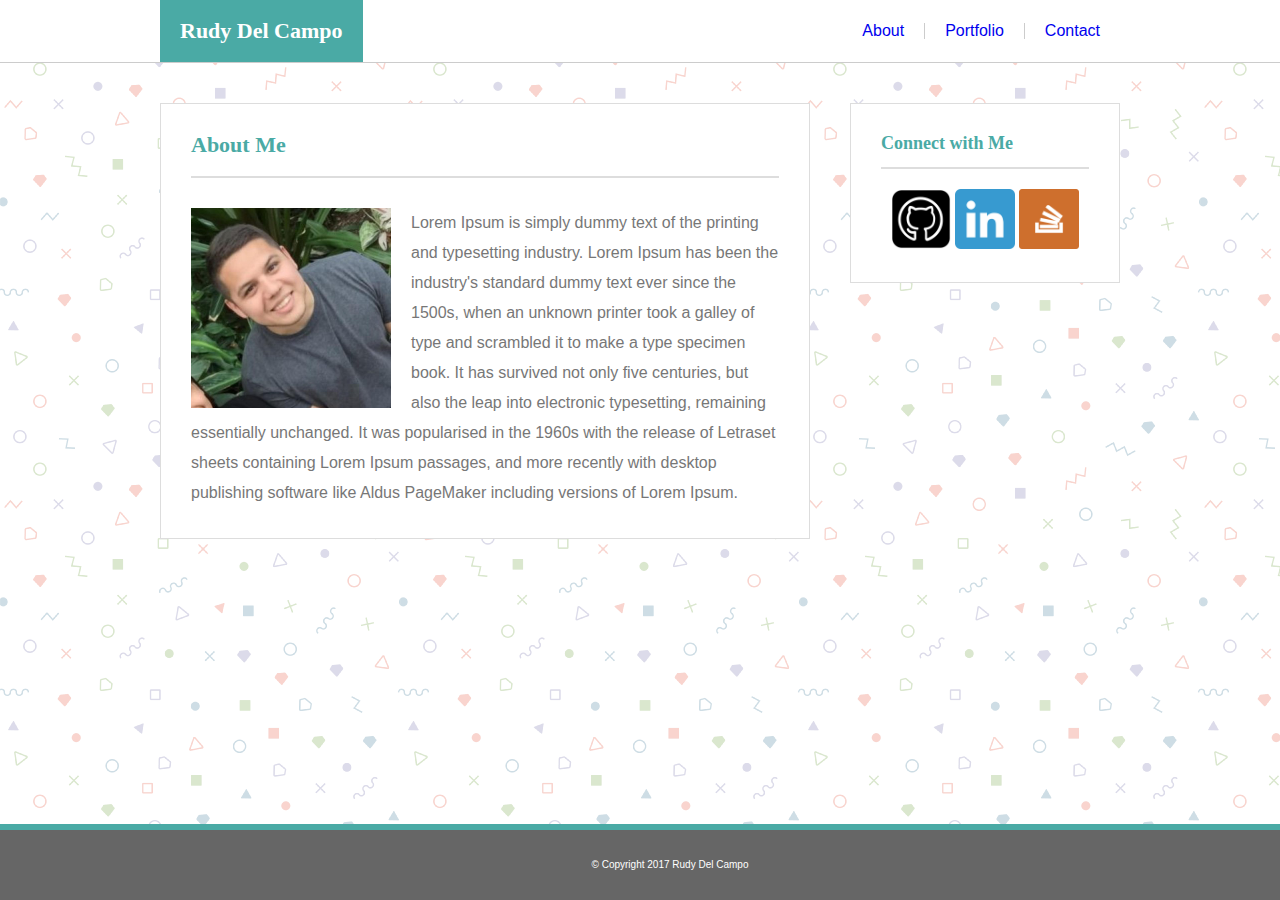
==== index.html @ 126ee576 "Commit to add completed profile page including images and icons" ====
<!DOCTYPE html>
<html>
  <head>
    <meta charset="utf-8">
    <title>Rudy's Portfolio</title>
    <link rel="stylesheet" href="./assets/css/reset.css">
    <link rel="stylesheet" href="./assets/css/style.css">
  </head>
  <body>
    <header>
      <div class="wrapper clearfix">
        <h1 class="header-title">Rudy Del Campo</h1>
        <ul class="header-section">
          <a href="index.html"><li class="header-list">About</li></a>
          <a href="portfolio.html"><li class="header-list header-divider">Portfolio</li></a>
          <a href="contact.html"><li class="header-list">Contact</li></a>
        </ul>
      </div>
    </header>

    <div class="wrapper clearfix content">
      <section class="about-me">
        <h1>About Me</h1>
        <img src="./assets/images/profile.jpeg" alt="">
        <p>Lorem Ipsum is simply dummy text of the printing and typesetting industry. Lorem Ipsum has been the industry's standard dummy text ever since the 1500s, when an unknown printer took a galley of type and scrambled it to make a type specimen book. It has survived not only five centuries, but also the leap into electronic typesetting, remaining essentially unchanged. It was popularised in the 1960s with the release of Letraset sheets containing Lorem Ipsum passages, and more recently with desktop publishing software like Aldus PageMaker including versions of Lorem Ipsum.</p>
      </section>

      <section class="contact">
        <h2>Connect with Me</h2>
        <a href="https://github.com/rdelcampo13"><img src="./assets/images/github.png" alt=""></a>
        <a href="https://www.linkedin.com/in/rudy-martin-del-campo-4454a041/"><img src="./assets/images/linkedin.png" alt=""></a>
        <a href="https://stackoverflow.com/users/8316864/rudy-martin-del-campo"><img src="./assets/images/stackoverflow.png" alt=""></a>
      </section>
    </div>

    <footer>
      &copy; Copyright 2017 Rudy Del Campo
     </footer>
  </body>
</html>
---- assets/css/style.css ----
body {
  font-family: 'Arial', 'Helvetica Neue', Helvetica, sans-serif;
  color: #777777;
  background: url("../images/memphis-colorful.png");
  background-repeat: repeat;
}

h1,
h2,
h3 {
  font-family: 'Georgia', Times, Times New Roman, serif;
  color: #4aaaa5;
}

h1 {
  font-size: 22px;
  font-weight: 600;
}

h2 {
  font-size: 18px;
  font-weight: 600;
}

header{
  border-bottom: 1px solid #cccccc;
  background-color: #ffffff;
}

.clearfix {
  clear: both;
  overflow: auto;
}

.wrapper {
  width: 960px;
  margin: auto;
}

.header-title {
  float: left;
  padding: 20px;
  background-color: #4aaaa5;
  color: #fff;
}

.header-section {
  float: right;
}

.header-list {
  float: left;
  padding: 0 20px;
  margin: 23px 0;
}

.header-divider {
  border-left: 1px solid #cccccc;
  border-right: 1px solid #cccccc;
}

.content {
  margin-bottom: 40px;
}

.about-me {
  margin-top: 40px;
  border: 1px solid #dddddd;
  background-color: #fff;
  width: 588px;
  padding: 30px;
  float: left;
}

.about-me h1 {
  padding-bottom: 20px;
  border-bottom: 2px solid #dddddd;
  margin-bottom: 30px;
}

.about-me img {
  height: 200px;
  width: 200px;
  float: left;
  margin-right: 20px;
  margin-bottom: 10px;
}

.about-me p {
  line-height: 30px;
}

.contact {
  margin-top: 40px;
  border: 1px solid #dddddd;
  background-color: #fff;
  width: 208px;
  padding: 30px;
  float: right;
  text-align: center;
  margin-bottom: 20px;
}

.contact h2 {
  padding-bottom: 15px;
  border-bottom: 2px solid #dddddd;
  margin-bottom: 20px;
  text-align: left;
}

.contact img {
  height: 60px;
  width: 60px;
}

footer {
  text-align: center;
  background-color: #666666;
  color: #fff;
  padding: 30px;
  border-top: 6px solid #4aaaa5;
  font-size: 10px;
  width: 100%;
  position: fixed;
  bottom: 0;
}
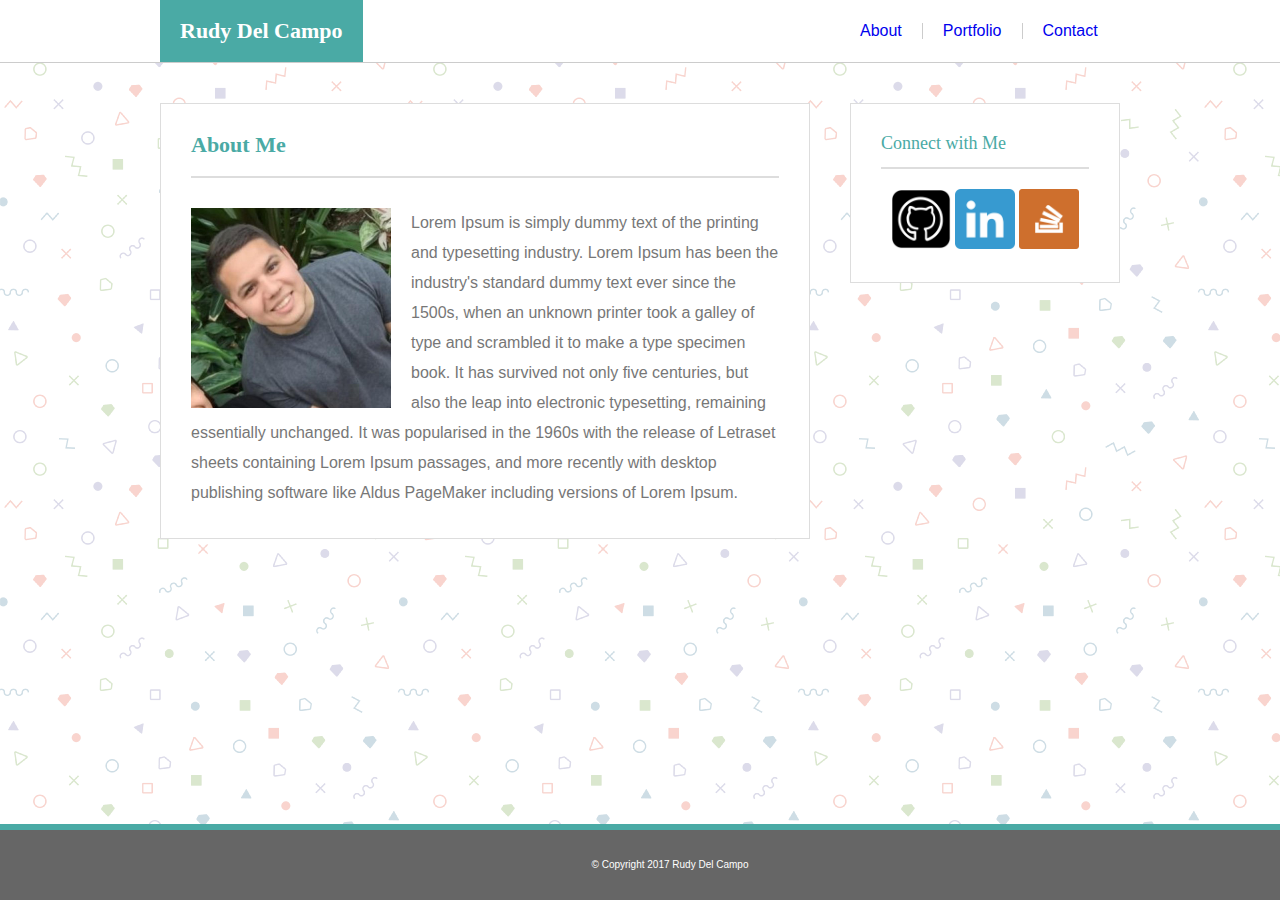
==== commit 75aad2f7: "add updated portfolio and contact page as well as portfolio images" ====
--- a/index.html
+++ b/index.html
@@ -25,7 +25,7 @@
         <p>Lorem Ipsum is simply dummy text of the printing and typesetting industry. Lorem Ipsum has been the industry's standard dummy text ever since the 1500s, when an unknown printer took a galley of type and scrambled it to make a type specimen book. It has survived not only five centuries, but also the leap into electronic typesetting, remaining essentially unchanged. It was popularised in the 1960s with the release of Letraset sheets containing Lorem Ipsum passages, and more recently with desktop publishing software like Aldus PageMaker including versions of Lorem Ipsum.</p>
       </section>
 
-      <section class="contact">
+      <section class="connect">
         <h2>Connect with Me</h2>
         <a href="https://github.com/rdelcampo13"><img src="./assets/images/github.png" alt=""></a>
         <a href="https://www.linkedin.com/in/rudy-martin-del-campo-4454a041/"><img src="./assets/images/linkedin.png" alt=""></a>
--- a/assets/css/style.css
+++ b/assets/css/style.css
@@ -19,7 +19,7 @@
 
 h2 {
   font-size: 18px;
-  font-weight: 600;
+  font-weight: 400;
 }
 
 header{
@@ -46,6 +46,7 @@
 
 .header-section {
   float: right;
+  width: 280px;
 }
 
 .header-list {
@@ -60,7 +61,7 @@
 }
 
 .content {
-  margin-bottom: 40px;
+  margin-bottom: 100px;
 }
 
 .about-me {
@@ -90,7 +91,7 @@
   line-height: 30px;
 }
 
-.contact {
+.connect {
   margin-top: 40px;
   border: 1px solid #dddddd;
   background-color: #fff;
@@ -101,16 +102,100 @@
   margin-bottom: 20px;
 }
 
-.contact h2 {
+.connect h2 {
   padding-bottom: 15px;
   border-bottom: 2px solid #dddddd;
   margin-bottom: 20px;
   text-align: left;
 }
 
-.contact img {
+.connect img {
   height: 60px;
   width: 60px;
+}
+
+.portfolio {
+  margin-top: 40px;
+  border: 1px solid #dddddd;
+  background-color: #fff;
+  width: 588px;
+  padding: 30px;
+  float: left;
+}
+
+.portfolio h1 {
+  padding-bottom: 20px;
+  border-bottom: 2px solid #dddddd;
+  margin-bottom: 30px;
+}
+
+.portfolio img {
+  height: 180px;
+  width: 270px;
+  margin: 12px;
+  float: left;
+}
+
+.portfolio-item {
+  position: relative;
+  float: left;
+}
+
+.portfolio-title {
+  background-color: #4aaaa5;
+  position: absolute;
+  text-align: center;
+  width: 270px;
+  top: 140px;
+  padding: 10px 0px;
+  margin: 0px 12px;
+  color: #fff;
+}
+
+.contact {
+  margin-top: 40px;
+  border: 1px solid #dddddd;
+  background-color: #fff;
+  width: 588px;
+  padding: 30px;
+  float: left;
+}
+
+.contact h1 {
+  padding-bottom: 20px;
+  border-bottom: 2px solid #dddddd;
+  margin-bottom: 30px;
+}
+
+.contact form {
+  overflow: auto;
+}
+
+.contact .input {
+  padding: 5px;
+  margin-top: 5px;
+  margin-bottom: 15px;
+  width: 100%;
+  box-sizing: border-box;
+}
+
+.contact textarea {
+  padding: 5px;
+  margin-top: 5px;
+  margin-bottom: 15px;
+  width: 100%;
+  border-style: inset;
+  box-sizing: border-box;
+}
+
+.contact .submit {
+  padding: 10px 20px;
+  margin-top: 5px;
+  margin-bottom: 15px;
+  background-color: #4aaaa5;
+  border-style: none;
+  color: #fff;
+  font-size: 18px;
 }
 
 footer {
